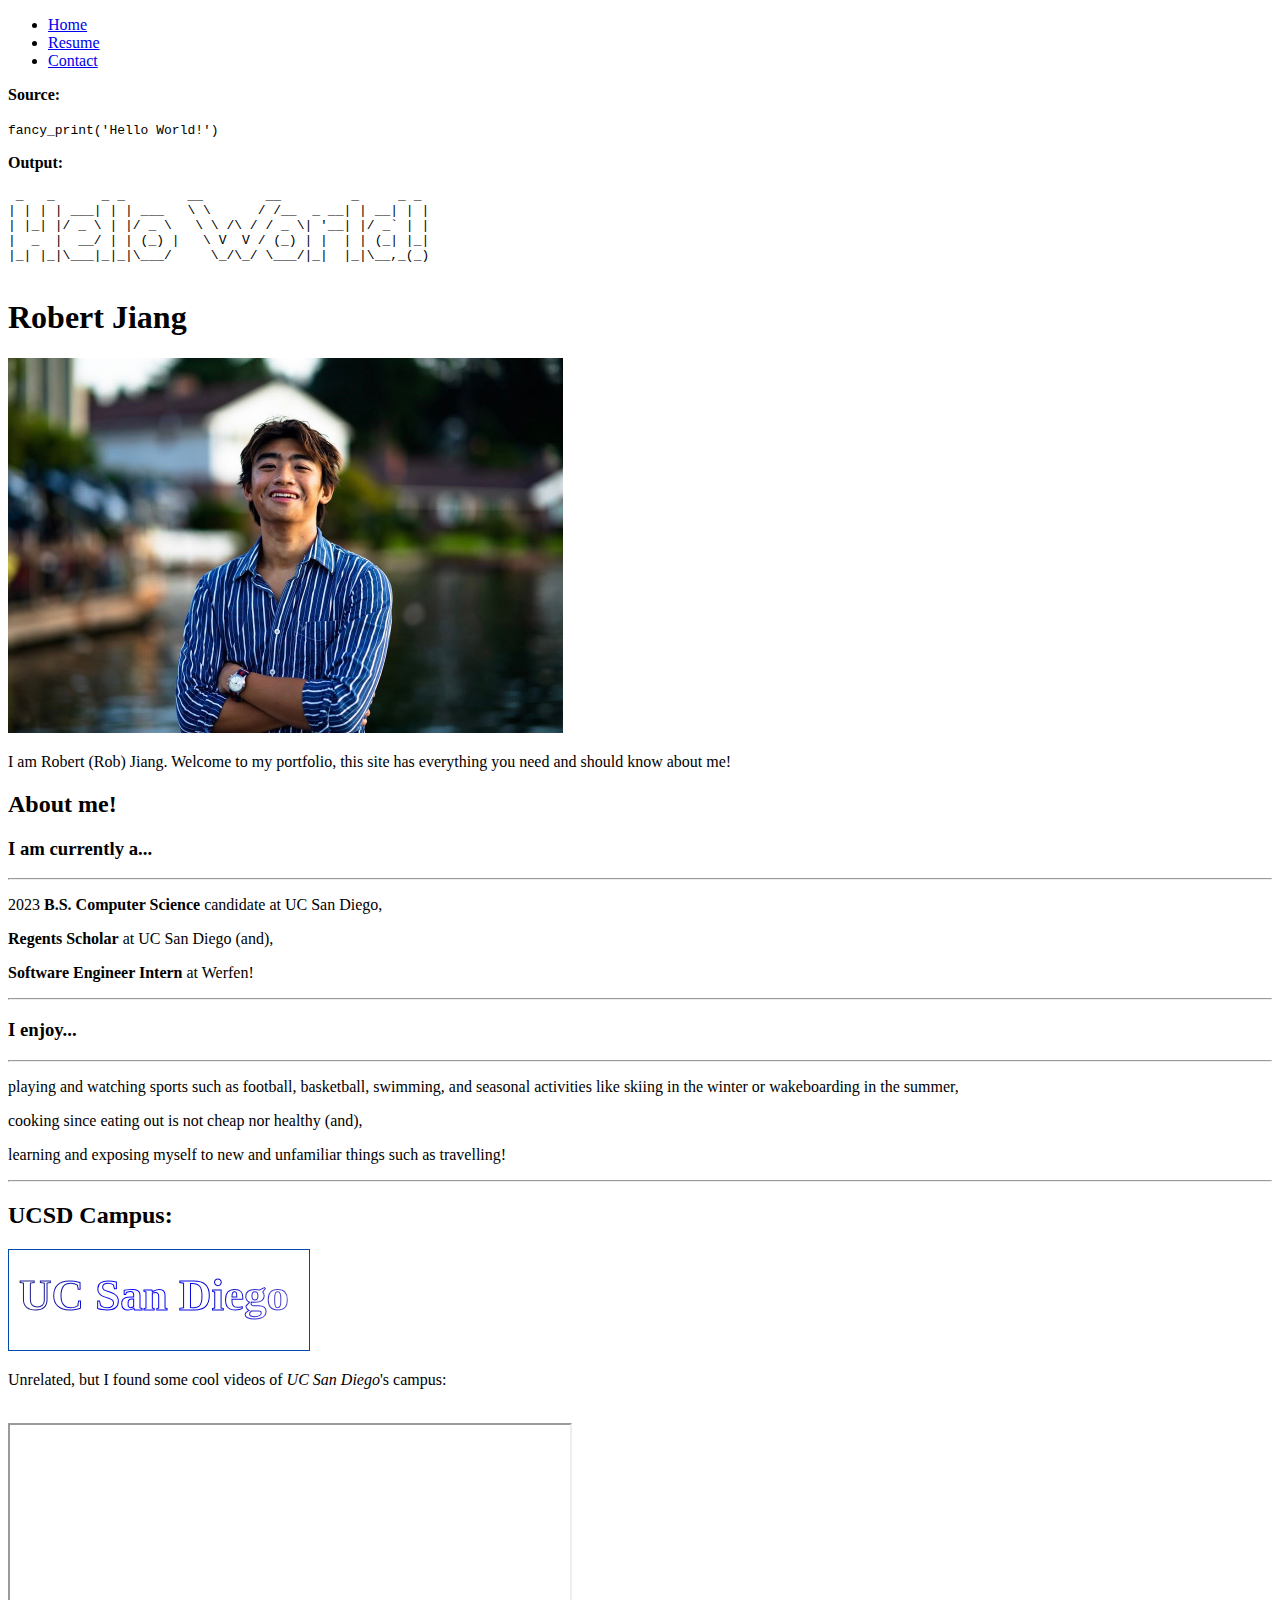
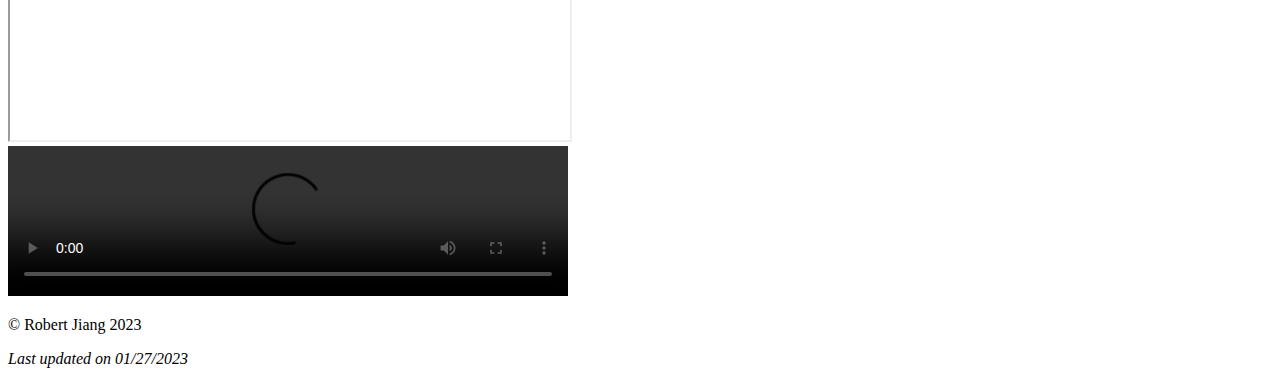
==== index.html @ 7db890d7 "Import HW2" ====
<!DOCTYPE html>
<html lang="en">
    <head>
        <meta charset="utf-8">
        <meta name="description" content="Robert Jiang's Portfolio Website Home">
        <meta name="keywords" content="Robert Jiang, Rob Jiang, Jiang, Software Engineer, Software Developer, SWE, SD, UCSD, Home">
        <meta name="author" content="Robert Jiang">
        <meta name="viewport" content="width=device-width, initial-scale=1.0">
        <title>Home | Robert Jiang</title>
        <link rel="icon" href="/favicon.ico">
    </head>
    <body>

        <nav id="site-nav" aria-label="site">
            <ul>
                <li id="current"><a href="/">Home</a></li>
                <li><a href="/resume/">Resume</a></li>
                <li><a href="/contact/">Contact</a></li>
            </ul>
        </nav>

        <header>
            <div>
                <p><b>Source:</b></p>

                <p><code>fancy_print('Hello World!')</code></p>

                <p><b>Output:</b></p>

                <pre>
 _   _      _ _        __        __         _     _ _ 
| | | | ___| | | ___   \ \      / /__  _ __| | __| | |
| |_| |/ _ \ | |/ _ \   \ \ /\ / / _ \| '__| |/ _` | |
|  _  |  __/ | | (_) |   \ V  V / (_) | |  | | (_| |_|
|_| |_|\___|_|_|\___/     \_/\_/ \___/|_|  |_|\__,_(_)
               </pre>
            </div>

            <h1>Robert Jiang</h1>

            <!-- Art Direction -->
            <picture>
                <source media="(orientation: landscape)" srcset="/images/profile_picture_landscape.jpg" width="555" height="375">
                <source media="(orientation: portrait)" srcset="/images/profile_picture_portrait.jpg" width="300" height="360">

                <img src="/images/profile_picture_portrait.jpg" alt="Robert Jiang Profile Picture">
            </picture>

            <p>I am <span class="highlight">Robert (Rob) Jiang</span>. Welcome to my portfolio, this site has everything you need and should know about me!</p>
        </header>
        
        <main>
            <section>
                <h2>About me!</h2>
                
                <h3>I am currently a...</h3>
                <hr>
                <p>2023 <strong>B.S. Computer Science</strong> candidate at UC San Diego,</p>
                <p><strong>Regents Scholar</strong> at UC San Diego (and),</p>
                <p><strong>Software Engineer Intern</strong> at Werfen!</p>
                <hr>

                <h3>I enjoy...</h3>
                <hr>
                <p>playing and watching sports such as football, basketball, swimming, and seasonal activities like skiing in the winter or wakeboarding in the summer,</p>
                <p>cooking since eating out is not cheap nor healthy (and),</p>
                <p>learning and exposing myself to new and unfamiliar things such as travelling!</p>
                <hr>

                <aside>
                    <h2>UCSD Campus:</h2>

                    <canvas id="ucsd" width="300" height="100" style="border:1px solid #0049a8;">
                        Canvas For UCSD Text.
                    </canvas>
                    <script>
                        var ucsd = document.getElementById("ucsd");
                        var ucsd_text = ucsd.getContext("2d");
                        var gradient = ucsd_text.createLinearGradient(1, 4, ucsd.width, 2);
                        gradient.addColorStop("0", "MidnightBlue");
                        gradient.addColorStop("0.4", "Blue");
                        gradient.addColorStop("0.7", "MediumBlue");
                        gradient.addColorStop("1.0", "SlateBlue");
                        ucsd_text.font = "bold 45px Trebuchet MS";
                        ucsd_text.fillStyle = "blue";
                        ucsd_text.strokeStyle = gradient;
                        ucsd_text.strokeText("UC San Diego", 10, 60);
                    </script>

                    <p>Unrelated, but I found some cool videos of <em>UC San Diego</em>'s campus:</p>
                    <br>
                    <iframe width="560" height="315" src="https://www.youtube-nocookie.com/embed/nNqlevTkygM" title="YouTube video player" allow="accelerometer; autoplay; clipboard-write; encrypted-media; gyroscope; picture-in-picture; web-share" allowfullscreen></iframe>
                    <br>
                    <video controls width="560">
                        <source src="/videos/ucsd_campus.mp4" type="video/mp4">
                        <b>Your browser does not support the video tag :(.</b>
                    </video>
                </aside>
            </section>
        </main>

        <footer>
            <p>&copy; Robert Jiang 2023 </p>

            <p><em>Last updated on 01/27/2023</em></p>
        </footer>
    </body>
</html>
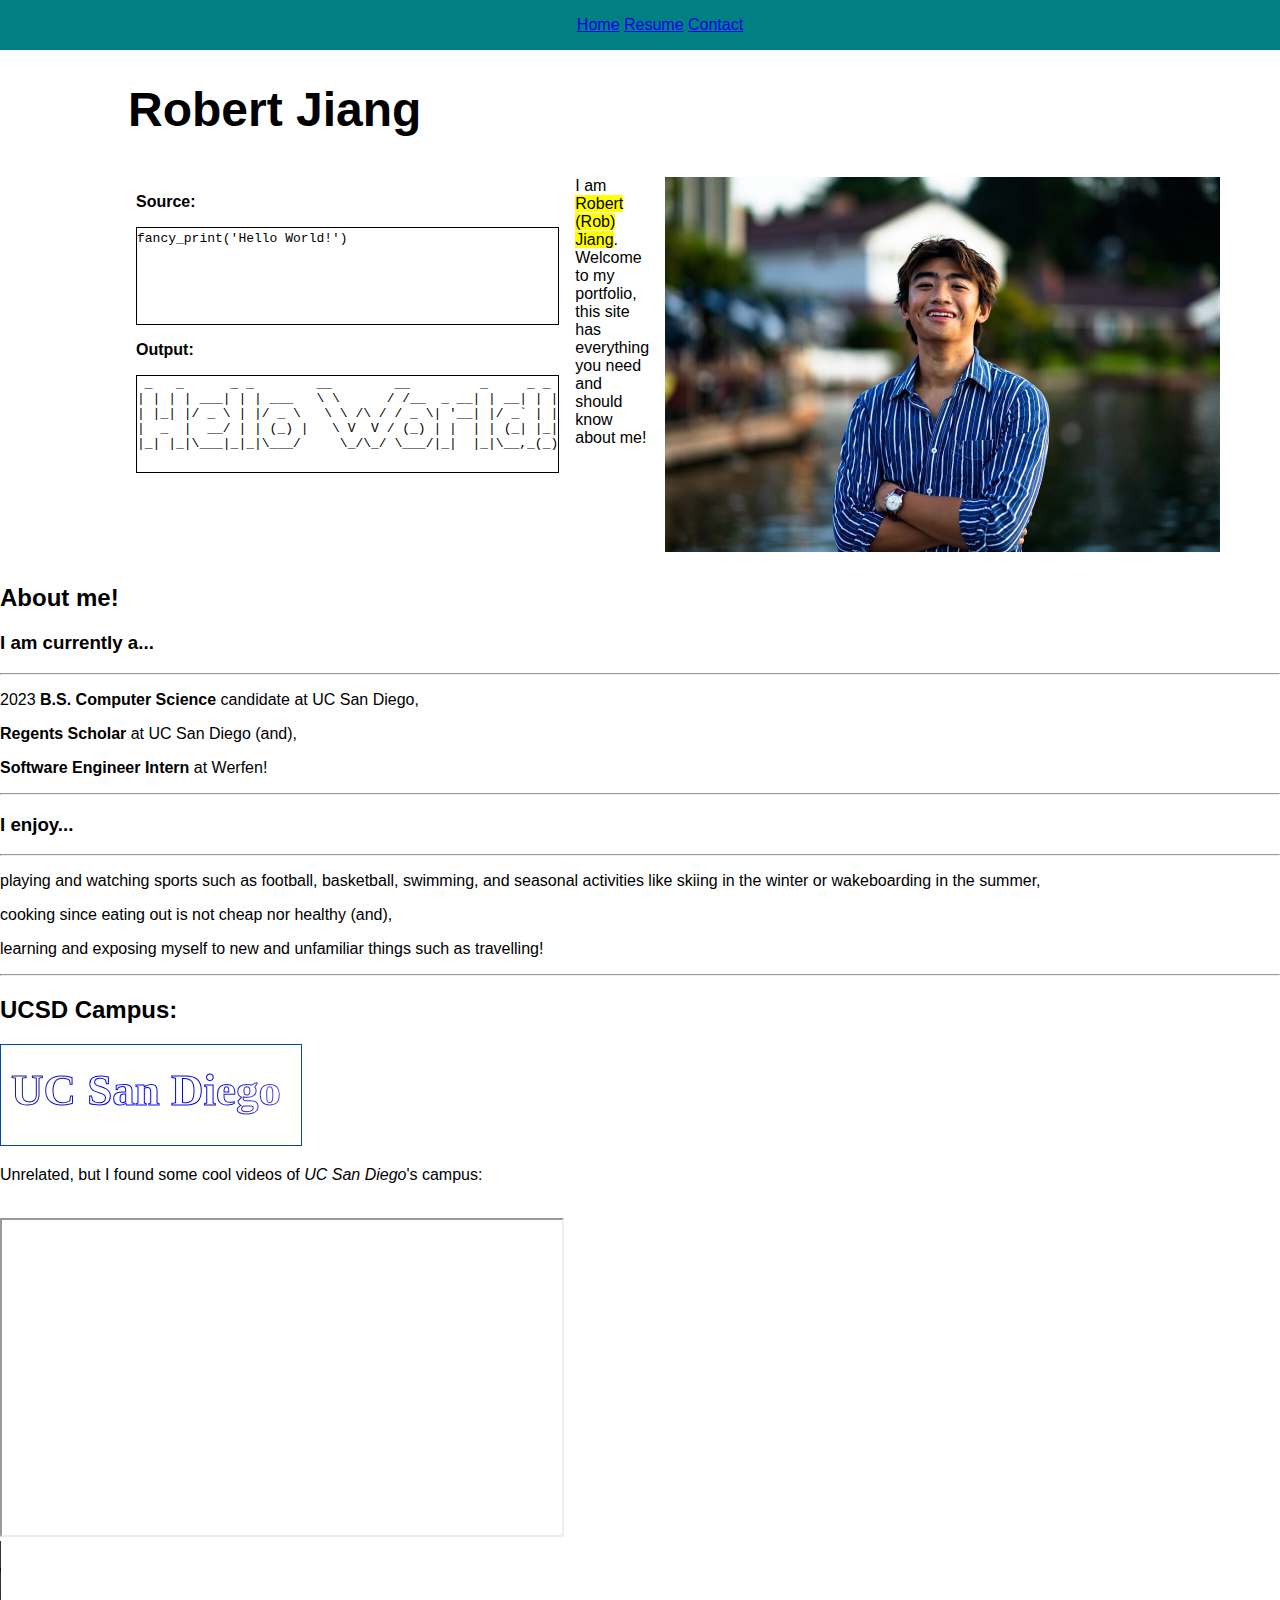
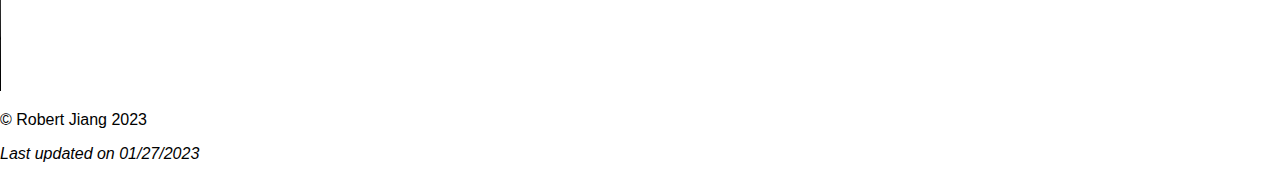
==== commit fcf80c49: "Complete Home Header Layout" ====
--- a/index.html
+++ b/index.html
@@ -8,6 +8,8 @@
         <meta name="viewport" content="width=device-width, initial-scale=1.0">
         <title>Home | Robert Jiang</title>
         <link rel="icon" href="/favicon.ico">
+        <link rel="stylesheet" href="styles/design.css">
+        <link rel="stylesheet" href="styles/layout.css">
     </head>
     <body>
 
@@ -19,34 +21,36 @@
             </ul>
         </nav>
 
-        <header>
-            <div>
-                <p><b>Source:</b></p>
+        <header id="intro">
+            <h1 id="profile-name">Robert Jiang</h1>
 
-                <p><code>fancy_print('Hello World!')</code></p>
+            <div id="profile">
+                <div id="code-region">
+                    <p class="code-text"><b>Source:</b></p>
 
-                <p><b>Output:</b></p>
+                    <p class="code-box"><code>fancy_print('Hello World!')</code></p>
 
-                <pre>
+                    <p class="code-text"><b>Output:</b></p>
+
+                    <pre class="code-box">
  _   _      _ _        __        __         _     _ _ 
 | | | | ___| | | ___   \ \      / /__  _ __| | __| | |
 | |_| |/ _ \ | |/ _ \   \ \ /\ / / _ \| '__| |/ _` | |
 |  _  |  __/ | | (_) |   \ V  V / (_) | |  | | (_| |_|
 |_| |_|\___|_|_|\___/     \_/\_/ \___/|_|  |_|\__,_(_)
-               </pre>
+                    </pre>
+                </div>
+
+                <p id="profile-description">I am <mark>Robert (Rob) Jiang</mark>. Welcome to my portfolio, this site has everything you need and should know about me!</p>
+
+                <!-- Art Direction -->
+                <picture id="profile-picture">
+                    <source media="(orientation: landscape)" srcset="/images/profile_picture_landscape.jpg" width="555" height="375">
+                    <source media="(orientation: portrait)" srcset="/images/profile_picture_portrait.jpg" width="300" height="360">
+
+                    <img src="/images/profile_picture_portrait.jpg" alt="Robert Jiang Profile Picture">
+                </picture>
             </div>
-
-            <h1>Robert Jiang</h1>
-
-            <!-- Art Direction -->
-            <picture>
-                <source media="(orientation: landscape)" srcset="/images/profile_picture_landscape.jpg" width="555" height="375">
-                <source media="(orientation: portrait)" srcset="/images/profile_picture_portrait.jpg" width="300" height="360">
-
-                <img src="/images/profile_picture_portrait.jpg" alt="Robert Jiang Profile Picture">
-            </picture>
-
-            <p>I am <span class="highlight">Robert (Rob) Jiang</span>. Welcome to my portfolio, this site has everything you need and should know about me!</p>
         </header>
         
         <main>
--- a/styles/design.css
+++ b/styles/design.css
@@ -0,0 +1,18 @@
+html {
+    font-family : Arial, Helvetica, san-serif;
+}
+
+#site-nav {
+    background-color: teal;
+}
+
+#profile-name {
+    font-size: 3em;
+}
+
+#profile-description-text {
+}
+
+#profile-description-image {
+    
+}--- a/styles/layout.css
+++ b/styles/layout.css
@@ -0,0 +1,52 @@
+* {
+    /* border: 2px solid; */
+}
+
+body {
+    margin: 0;
+    padding: 0;
+}
+
+#site-nav {
+    display: flex;
+    flex-direction: row;
+    flex-wrap: wrap;
+    justify-content: center;
+    position: sticky;
+    top: 0;
+}
+
+#site-nav ul {
+    display: inline;
+}
+
+#site-nav ul li {
+    display: inline;
+}
+
+#intro {
+    margin: auto;
+    width: 80%;
+}
+
+#profile {
+    display: flex;
+    flex-direction: row;
+    flex-wrap: nowrap;
+    justify-content: space-evenly;
+    justify-items:center;
+    align-items: stretch;
+}
+
+#profile > * {
+    margin: 0.5rem;
+}
+
+#profile-description {
+}
+
+.code-box {
+    border: 1px solid;
+    display: block;
+    height: 6rem;
+}
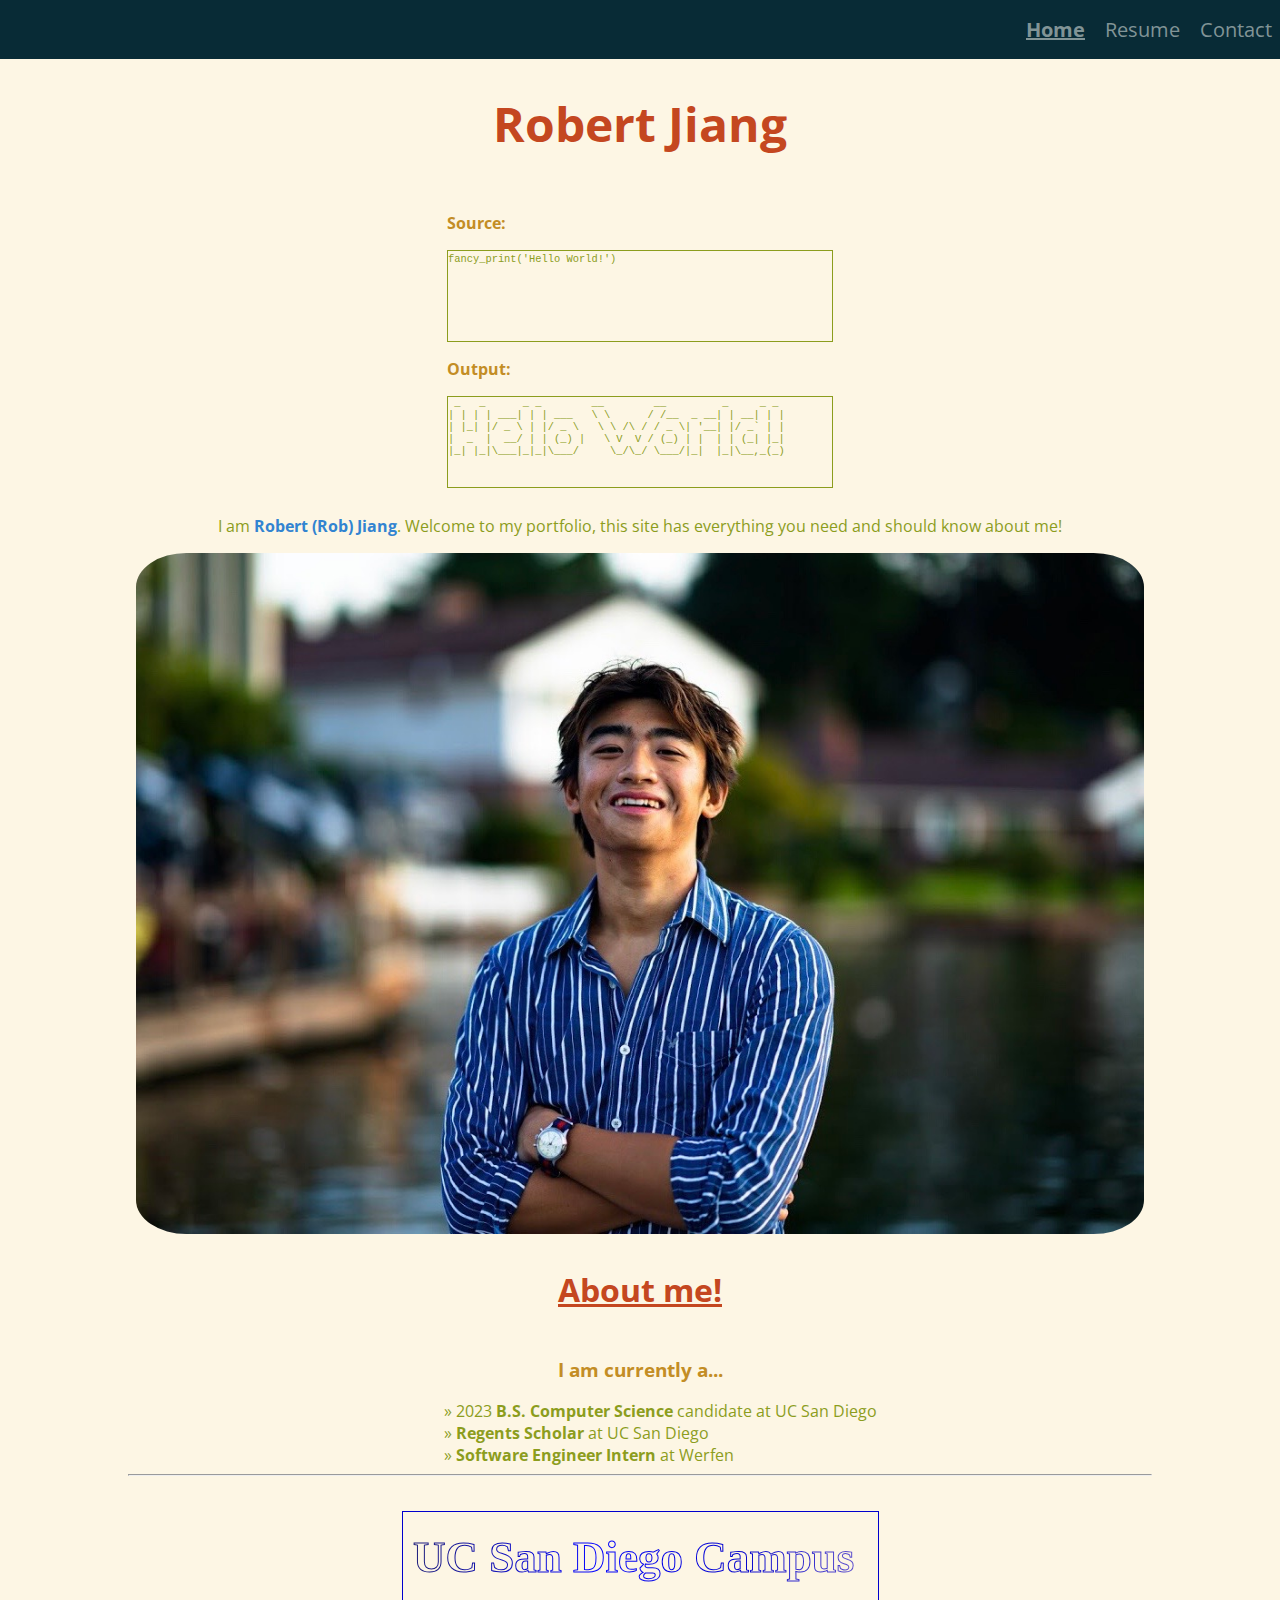
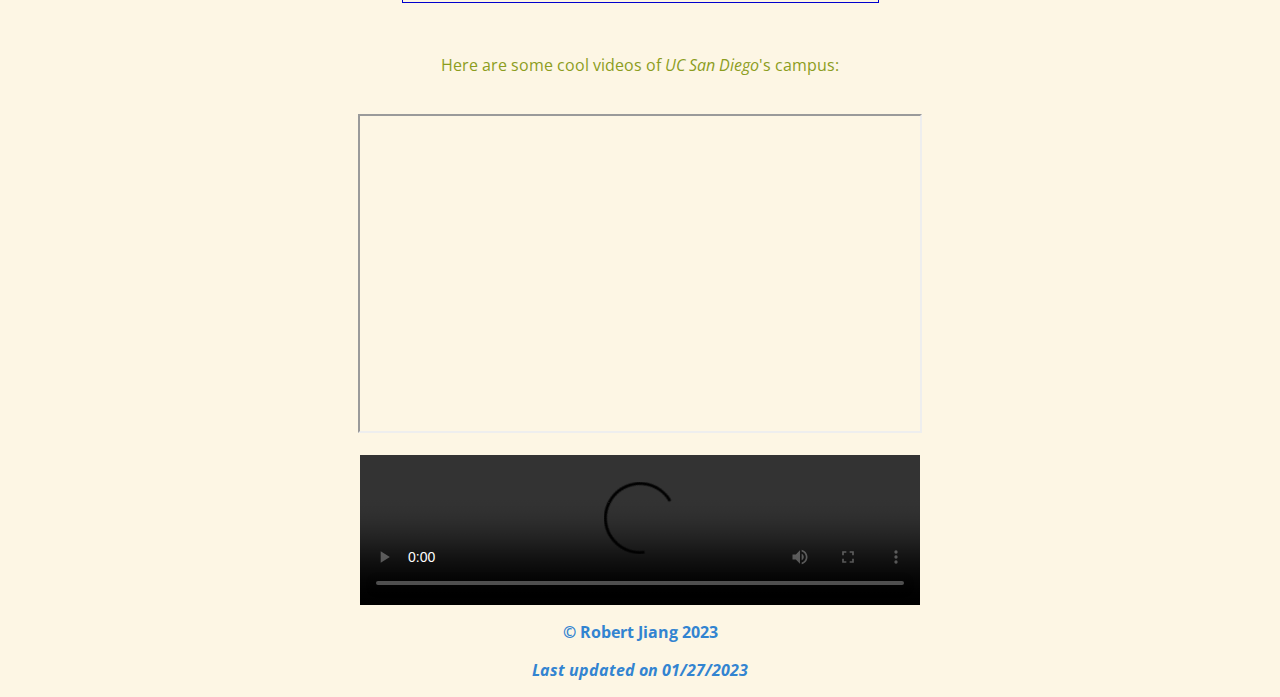
==== commit d7131873: "Add Styling For All Pages" ====
--- a/index.html
+++ b/index.html
@@ -15,7 +15,7 @@
 
         <nav id="site-nav" aria-label="site">
             <ul>
-                <li id="current"><a href="/">Home</a></li>
+                <li><a href="/" id="current">Home</a></li>
                 <li><a href="/resume/">Resume</a></li>
                 <li><a href="/contact/">Contact</a></li>
             </ul>
@@ -24,7 +24,7 @@
         <header id="intro">
             <h1 id="profile-name">Robert Jiang</h1>
 
-            <div id="profile">
+            <section id="profile">
                 <div id="code-region">
                     <p class="code-text"><b>Source:</b></p>
 
@@ -44,38 +44,34 @@
                 <p id="profile-description">I am <mark>Robert (Rob) Jiang</mark>. Welcome to my portfolio, this site has everything you need and should know about me!</p>
 
                 <!-- Art Direction -->
-                <picture id="profile-picture">
-                    <source media="(orientation: landscape)" srcset="/images/profile_picture_landscape.jpg" width="555" height="375">
-                    <source media="(orientation: portrait)" srcset="/images/profile_picture_portrait.jpg" width="300" height="360">
+                <picture>
+                    <source media="(orientation: landscape)" srcset="/images/profile_picture_landscape.jpg" >
+                    <source media="(orientation: portrait)" srcset="/images/profile_picture_portrait.jpg">
 
-                    <img src="/images/profile_picture_portrait.jpg" alt="Robert Jiang Profile Picture">
+                    <img id="profile-picture" src="/images/profile_picture_portrait.jpg" alt="Robert Jiang Profile Picture">
                 </picture>
-            </div>
+            </section>
         </header>
         
-        <main>
-            <section>
-                <h2>About me!</h2>
-                
+        <main id="main">
+            <h2>About me!</h2>
+
+            <section id="about-me">
                 <h3>I am currently a...</h3>
-                <hr>
-                <p>2023 <strong>B.S. Computer Science</strong> candidate at UC San Diego,</p>
-                <p><strong>Regents Scholar</strong> at UC San Diego (and),</p>
-                <p><strong>Software Engineer Intern</strong> at Werfen!</p>
-                <hr>
+                <ul>
+                    <li>2023 <strong>B.S. Computer Science</strong> candidate at UC San Diego</li>
+                    <li><strong>Regents Scholar</strong> at UC San Diego</li>
+                    <li><strong>Software Engineer Intern</strong> at Werfen</li>
+                </ul>
+            </section>
 
-                <h3>I enjoy...</h3>
-                <hr>
-                <p>playing and watching sports such as football, basketball, swimming, and seasonal activities like skiing in the winter or wakeboarding in the summer,</p>
-                <p>cooking since eating out is not cheap nor healthy (and),</p>
-                <p>learning and exposing myself to new and unfamiliar things such as travelling!</p>
-                <hr>
+            <hr>
 
-                <aside>
-                    <h2>UCSD Campus:</h2>
+            <aside id="ucsd-campus">
 
-                    <canvas id="ucsd" width="300" height="100" style="border:1px solid #0049a8;">
-                        Canvas For UCSD Text.
+                <h2>
+                    <canvas id="ucsd" width="475" height="90">
+                    UC San Diego Campus
                     </canvas>
                     <script>
                         var ucsd = document.getElementById("ucsd");
@@ -88,22 +84,22 @@
                         ucsd_text.font = "bold 45px Trebuchet MS";
                         ucsd_text.fillStyle = "blue";
                         ucsd_text.strokeStyle = gradient;
-                        ucsd_text.strokeText("UC San Diego", 10, 60);
+                        ucsd_text.strokeText("UC San Diego Campus", 10, 60);
                     </script>
+                </h2>
 
-                    <p>Unrelated, but I found some cool videos of <em>UC San Diego</em>'s campus:</p>
-                    <br>
-                    <iframe width="560" height="315" src="https://www.youtube-nocookie.com/embed/nNqlevTkygM" title="YouTube video player" allow="accelerometer; autoplay; clipboard-write; encrypted-media; gyroscope; picture-in-picture; web-share" allowfullscreen></iframe>
-                    <br>
-                    <video controls width="560">
-                        <source src="/videos/ucsd_campus.mp4" type="video/mp4">
-                        <b>Your browser does not support the video tag :(.</b>
-                    </video>
-                </aside>
-            </section>
+                <p>Here are some cool videos of <em>UC San Diego</em>'s campus:</p>
+                <br>
+                <iframe width="560" height="315" src="https://www.youtube-nocookie.com/embed/nNqlevTkygM" title="UCSD Drone YouTube Video" allow="accelerometer; autoplay; clipboard-write; encrypted-media; gyroscope; picture-in-picture; web-share" allowfullscreen></iframe>
+                <br>
+                <video controls width="560">
+                    <source src="/videos/ucsd_campus.mp4" type="video/mp4">
+                    <b>Your browser does not support the video tag :(.</b>
+                </video>
+            </aside>
         </main>
 
-        <footer>
+        <footer id="footer">
             <p>&copy; Robert Jiang 2023 </p>
 
             <p><em>Last updated on 01/27/2023</em></p>
--- a/styles/design.css
+++ b/styles/design.css
@@ -1,18 +1,87 @@
+@import url('https://fonts.googleapis.com/css?family=Open+Sans');
+
+:root {
+    --nav-color: #819496;
+    --nav-background-color: #082B36;
+    --solarized-light-background: #fdf6e4;
+    --solarized-red: #C44720;
+    --solarized-orange: #C38D25;
+    --solarized-green: #8C9D1D;
+    --solarized-blue: #3284D1;
+}
+
 html {
-    font-family : Arial, Helvetica, san-serif;
+    font-family: 'Open Sans', Arial, Helvetica, san-serif;
+    background-color: var(--solarized-light-background);
+    color: var(--solarized-green);
+    overflow-y: scroll;
 }
 
 #site-nav {
-    background-color: teal;
+    background-color: var(--nav-background-color);
+}
+
+#site-nav a {
+    font-size: 1.25em;
+    text-decoration: none;
+    color: var(--nav-color);
+}
+
+#site-nav #current {
+    font-weight: bold;
+    text-decoration: underline;
+}
+
+a {
+    color: var(--solarized-blue);
+}
+
+a:hover {
+    font-weight: bold;
+}
+
+h2 {
+    color: var(--solarized-red);
+    font-size: 2rem;
+    text-decoration: underline;
+}
+
+h3 {
+    color: var(--solarized-orange);
+}
+
+#about-me > ul > li {
+    list-style-type: none;
+}
+
+#about-me > ul > li::before {
+    content: "\00BB \20";
+}
+
+#ucsd {
+    border:1px solid MediumBlue;
 }
 
 #profile-name {
-    font-size: 3em;
+    font-size: 3rem;
+    color: var(--solarized-red);
 }
 
-#profile-description-text {
+.code-text {
+    color: var(--solarized-orange);
 }
 
-#profile-description-image {
-    
+mark {
+    color: var(--solarized-blue);
+    font-weight: bold;
+    background: none;
+}
+
+#profile-picture {
+    border-radius: 5%;
+}
+
+footer {
+    color: var(--solarized-blue);
+    font-weight: bold;
 }--- a/styles/layout.css
+++ b/styles/layout.css
@@ -1,7 +1,3 @@
-* {
-    /* border: 2px solid; */
-}
-
 body {
     margin: 0;
     padding: 0;
@@ -10,8 +6,8 @@
 #site-nav {
     display: flex;
     flex-direction: row;
-    flex-wrap: wrap;
-    justify-content: center;
+    flex-wrap: nowrap;
+    justify-content: flex-end;
     position: sticky;
     top: 0;
 }
@@ -22,7 +18,10 @@
 
 #site-nav ul li {
     display: inline;
+    padding: 0.5rem;
 }
+
+/* Header */
 
 #intro {
     margin: auto;
@@ -33,20 +32,93 @@
     display: flex;
     flex-direction: row;
     flex-wrap: nowrap;
-    justify-content: space-evenly;
-    justify-items:center;
+    justify-content: center;
     align-items: stretch;
+}
+
+@media screen and (max-width: 1280px) {
+    #profile {
+        display: flex;
+        flex-direction: column;
+        flex-wrap: nowrap;
+        justify-content: center;
+        align-items: center; 
+    }
+
+    #profile-name {
+        text-align: center;
+    }
+
+    .code-box {
+        font-size: 0.65rem;
+    }
 }
 
 #profile > * {
     margin: 0.5rem;
 }
 
+#profile > #code-region {
+    max-width: 100%;
+    height: auto;
+}
+
 #profile-description {
+    min-width: 10vw;
+    display: inline;
+}
+
+#profile-picture {
+    max-width: 100%;
+    height: auto;
+    display: block;
+    margin-left: auto;
+    margin-right: auto;
 }
 
 .code-box {
+    min-width: 30vw;
     border: 1px solid;
-    display: block;
-    height: 6rem;
+    min-height: 10vh;
+    white-space:pre-wrap;
 }
+
+#main {
+    margin: auto;
+    width: 80%;
+}
+
+h2 {
+    text-align: center;
+}
+
+#about-me {
+    display: flex;
+    flex-direction: column;
+    flex-wrap: nowrap;
+    justify-content: flex-start;
+    align-items: center;
+}
+
+#about-me > ul {
+    margin: auto;
+}
+
+#ucsd-campus {
+    display: flex;
+    flex-direction: column;
+    flex-wrap: nowrap;
+    justify-content: space-evenly;
+    align-items: center; 
+}
+
+
+/* Footer */
+footer {
+    margin: auto;
+    width: 80%;
+}
+
+footer * {
+    text-align: center;
+}
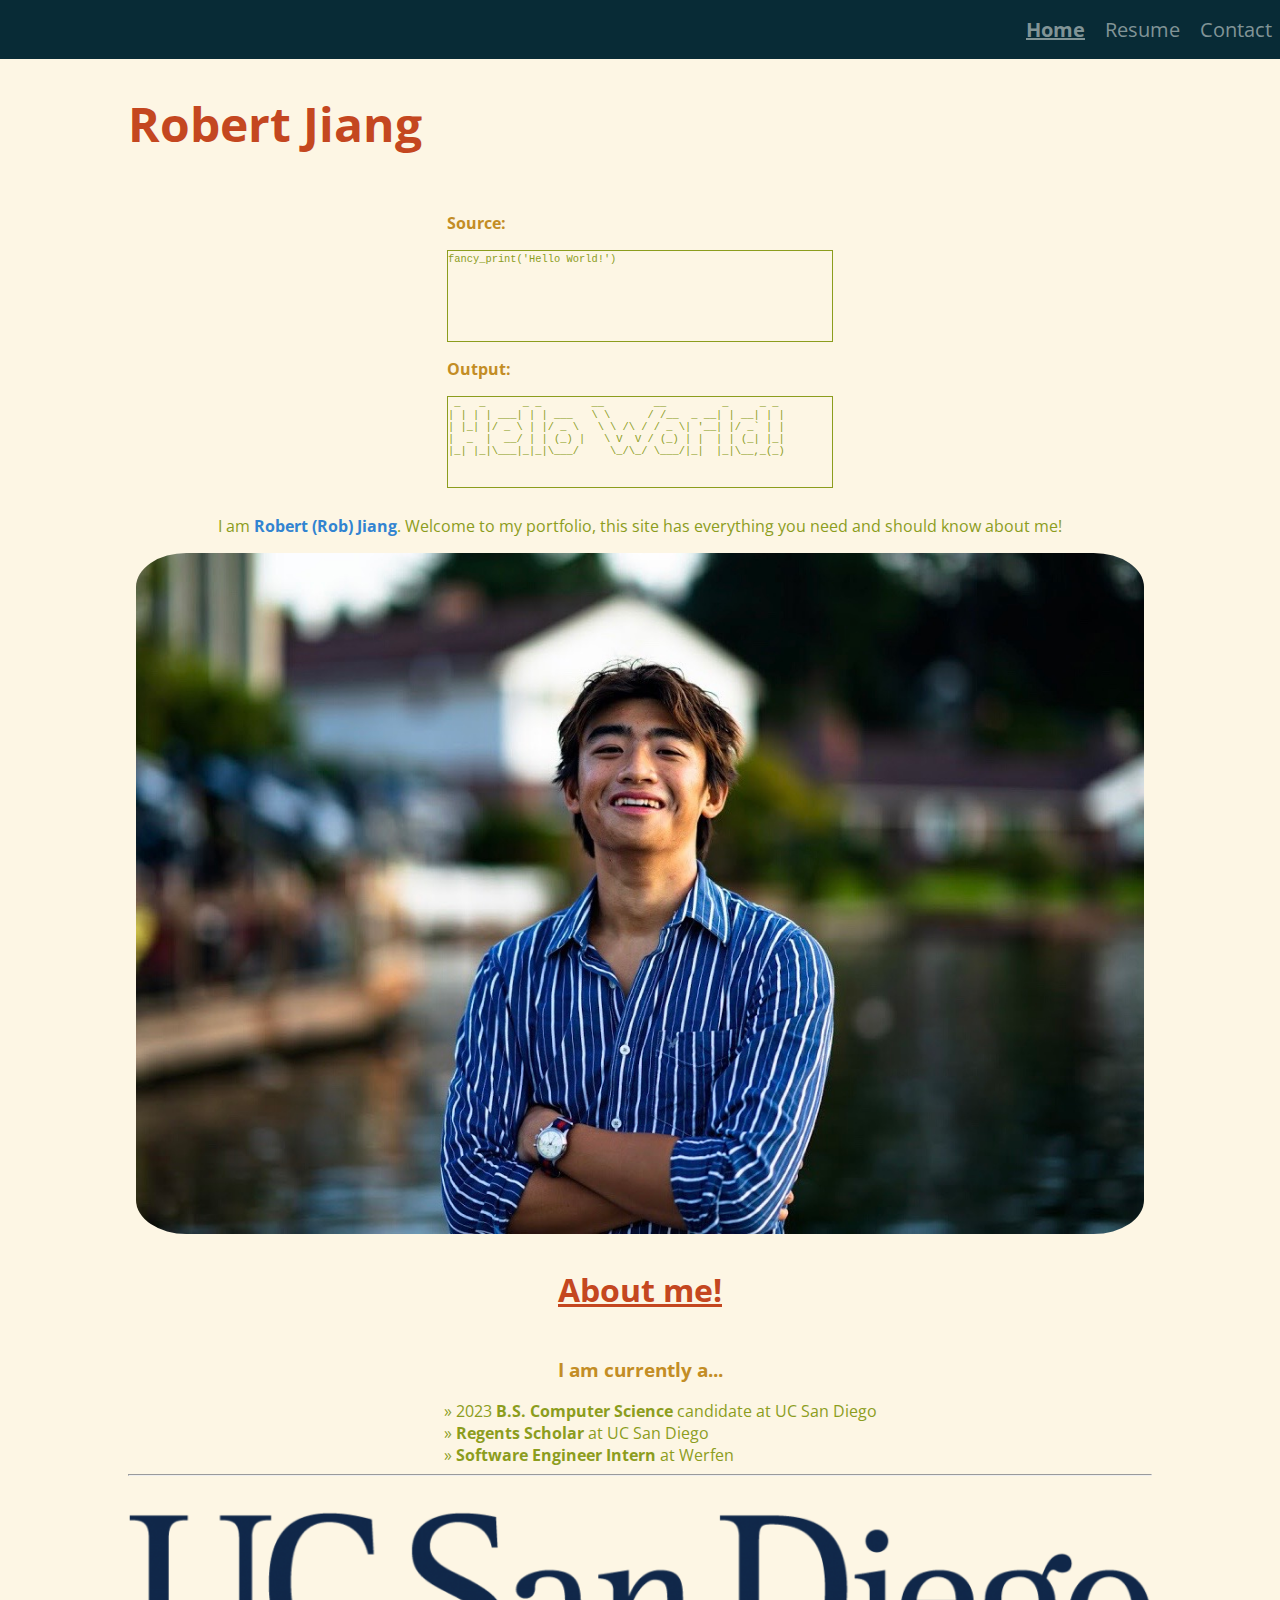
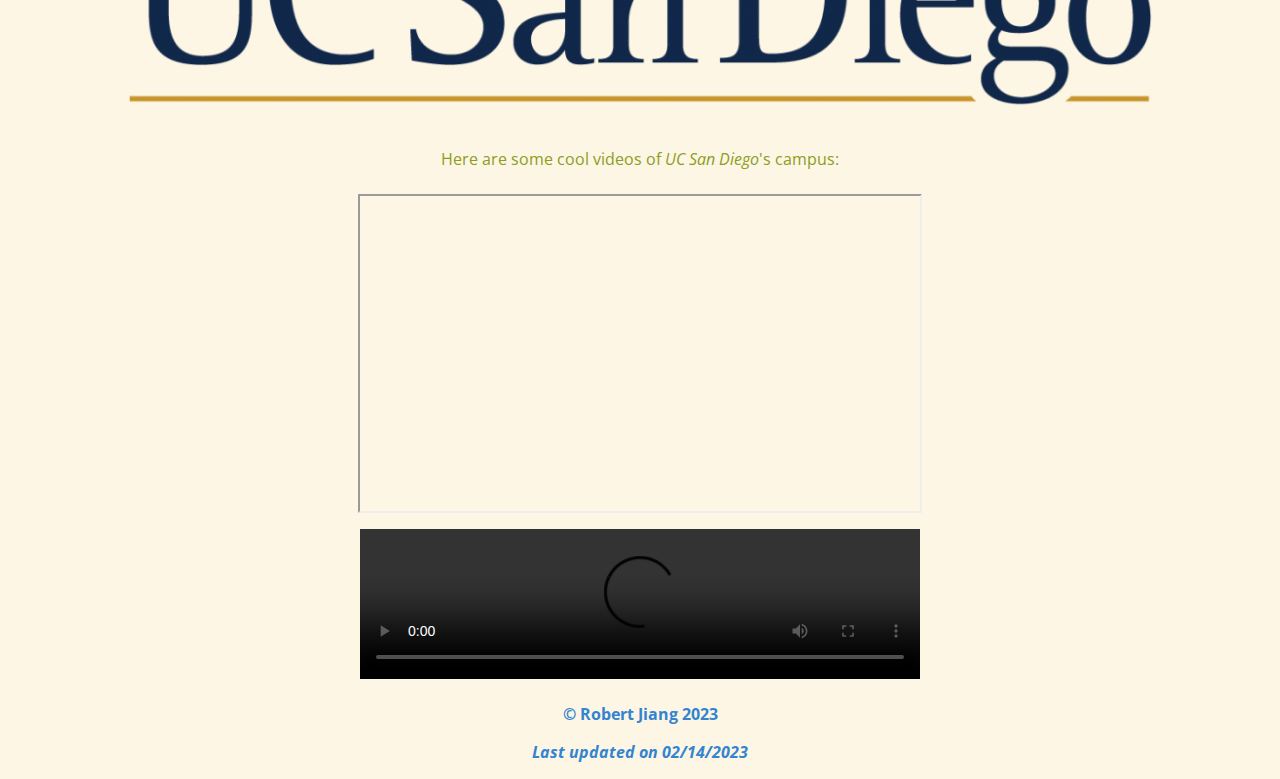
==== commit 036a06a7: "Fix Layout and Responsiveness Issues" ====
--- a/index.html
+++ b/index.html
@@ -24,7 +24,7 @@
         <header id="intro">
             <h1 id="profile-name">Robert Jiang</h1>
 
-            <section id="profile">
+            <div id="profile">
                 <div id="code-region">
                     <p class="code-text"><b>Source:</b></p>
 
@@ -50,7 +50,7 @@
 
                     <img id="profile-picture" src="/images/profile_picture_portrait.jpg" alt="Robert Jiang Profile Picture">
                 </picture>
-            </section>
+            </div>
         </header>
         
         <main id="main">
@@ -68,33 +68,21 @@
             <hr>
 
             <aside id="ucsd-campus">
+                <h2>
+                    <picture>
+                        <img src="/images/ucsd-text.png" alt="UC San Diego Transparent Text Logo">
+                    </picture>
+                </h2>
+                
+                <p>Here are some cool videos of <em>UC San Diego</em>'s campus:</p>
 
-                <h2>
-                    <canvas id="ucsd" width="475" height="90">
-                    UC San Diego Campus
-                    </canvas>
-                    <script>
-                        var ucsd = document.getElementById("ucsd");
-                        var ucsd_text = ucsd.getContext("2d");
-                        var gradient = ucsd_text.createLinearGradient(1, 4, ucsd.width, 2);
-                        gradient.addColorStop("0", "MidnightBlue");
-                        gradient.addColorStop("0.4", "Blue");
-                        gradient.addColorStop("0.7", "MediumBlue");
-                        gradient.addColorStop("1.0", "SlateBlue");
-                        ucsd_text.font = "bold 45px Trebuchet MS";
-                        ucsd_text.fillStyle = "blue";
-                        ucsd_text.strokeStyle = gradient;
-                        ucsd_text.strokeText("UC San Diego Campus", 10, 60);
-                    </script>
-                </h2>
+                <!-- width="560" height="315" -->
+                <iframe width="560" height="315" src="https://www.youtube-nocookie.com/embed/nNqlevTkygM" title="UCSD Drone YouTube Video" allow="accelerometer; autoplay; clipboard-write; encrypted-media; gyroscope; picture-in-picture; web-share" allowfullscreen></iframe>
 
-                <p>Here are some cool videos of <em>UC San Diego</em>'s campus:</p>
-                <br>
-                <iframe width="560" height="315" src="https://www.youtube-nocookie.com/embed/nNqlevTkygM" title="UCSD Drone YouTube Video" allow="accelerometer; autoplay; clipboard-write; encrypted-media; gyroscope; picture-in-picture; web-share" allowfullscreen></iframe>
-                <br>
+                <!-- width="560" -->
                 <video controls width="560">
                     <source src="/videos/ucsd_campus.mp4" type="video/mp4">
-                    <b>Your browser does not support the video tag :(.</b>
+                    <b>Your browser does not support the video tag :(</b>
                 </video>
             </aside>
         </main>
@@ -102,7 +90,7 @@
         <footer id="footer">
             <p>&copy; Robert Jiang 2023 </p>
 
-            <p><em>Last updated on 01/27/2023</em></p>
+            <p><em>Last updated on <time datetime="2023-02-14 18:45"></time>02/14/2023</time></em></p>
         </footer>
     </body>
 </html>--- a/styles/design.css
+++ b/styles/design.css
@@ -1,4 +1,10 @@
 @import url('https://fonts.googleapis.com/css?family=Open+Sans');
+
+@keyframes blue-to-red {
+    0% {color: var(--solarized-blue)}
+    50% {color: var(--solarized-red)}
+    100% {color: var(--solarized-blue)}
+}
 
 :root {
     --nav-color: #819496;
@@ -58,13 +64,12 @@
     content: "\00BB \20";
 }
 
-#ucsd {
-    border:1px solid MediumBlue;
-}
-
 #profile-name {
+    color: var(--solarized-red);
+    animation-name: blue-to-red;
+    animation-duration: 10s;
+    animation-iteration-count: infinite;
     font-size: 3rem;
-    color: var(--solarized-red);
 }
 
 .code-text {
--- a/styles/layout.css
+++ b/styles/layout.css
@@ -10,6 +10,7 @@
     justify-content: flex-end;
     position: sticky;
     top: 0;
+    margin: 0;
 }
 
 #site-nav ul {
@@ -34,7 +35,7 @@
     flex-wrap: nowrap;
     justify-content: center;
     align-items: stretch;
-}
+}   
 
 @media screen and (max-width: 1280px) {
     #profile {
@@ -45,12 +46,18 @@
         align-items: center; 
     }
 
-    #profile-name {
-        text-align: center;
-    }
-
     .code-box {
         font-size: 0.65rem;
+    }
+}
+
+@media screen and (max-width: 480px) {
+    main, footer {
+        font-size: 0.9rem;
+    }
+    
+    .code-box {
+        font-size: 0.45rem;
     }
 }
 
@@ -68,7 +75,7 @@
     display: inline;
 }
 
-#profile-picture {
+img {
     max-width: 100%;
     height: auto;
     display: block;
@@ -112,6 +119,11 @@
     align-items: center; 
 }
 
+iframe, video {
+    max-width: 100%;
+    display: block;
+    margin: 0.5rem auto;
+}
 
 /* Footer */
 footer {
